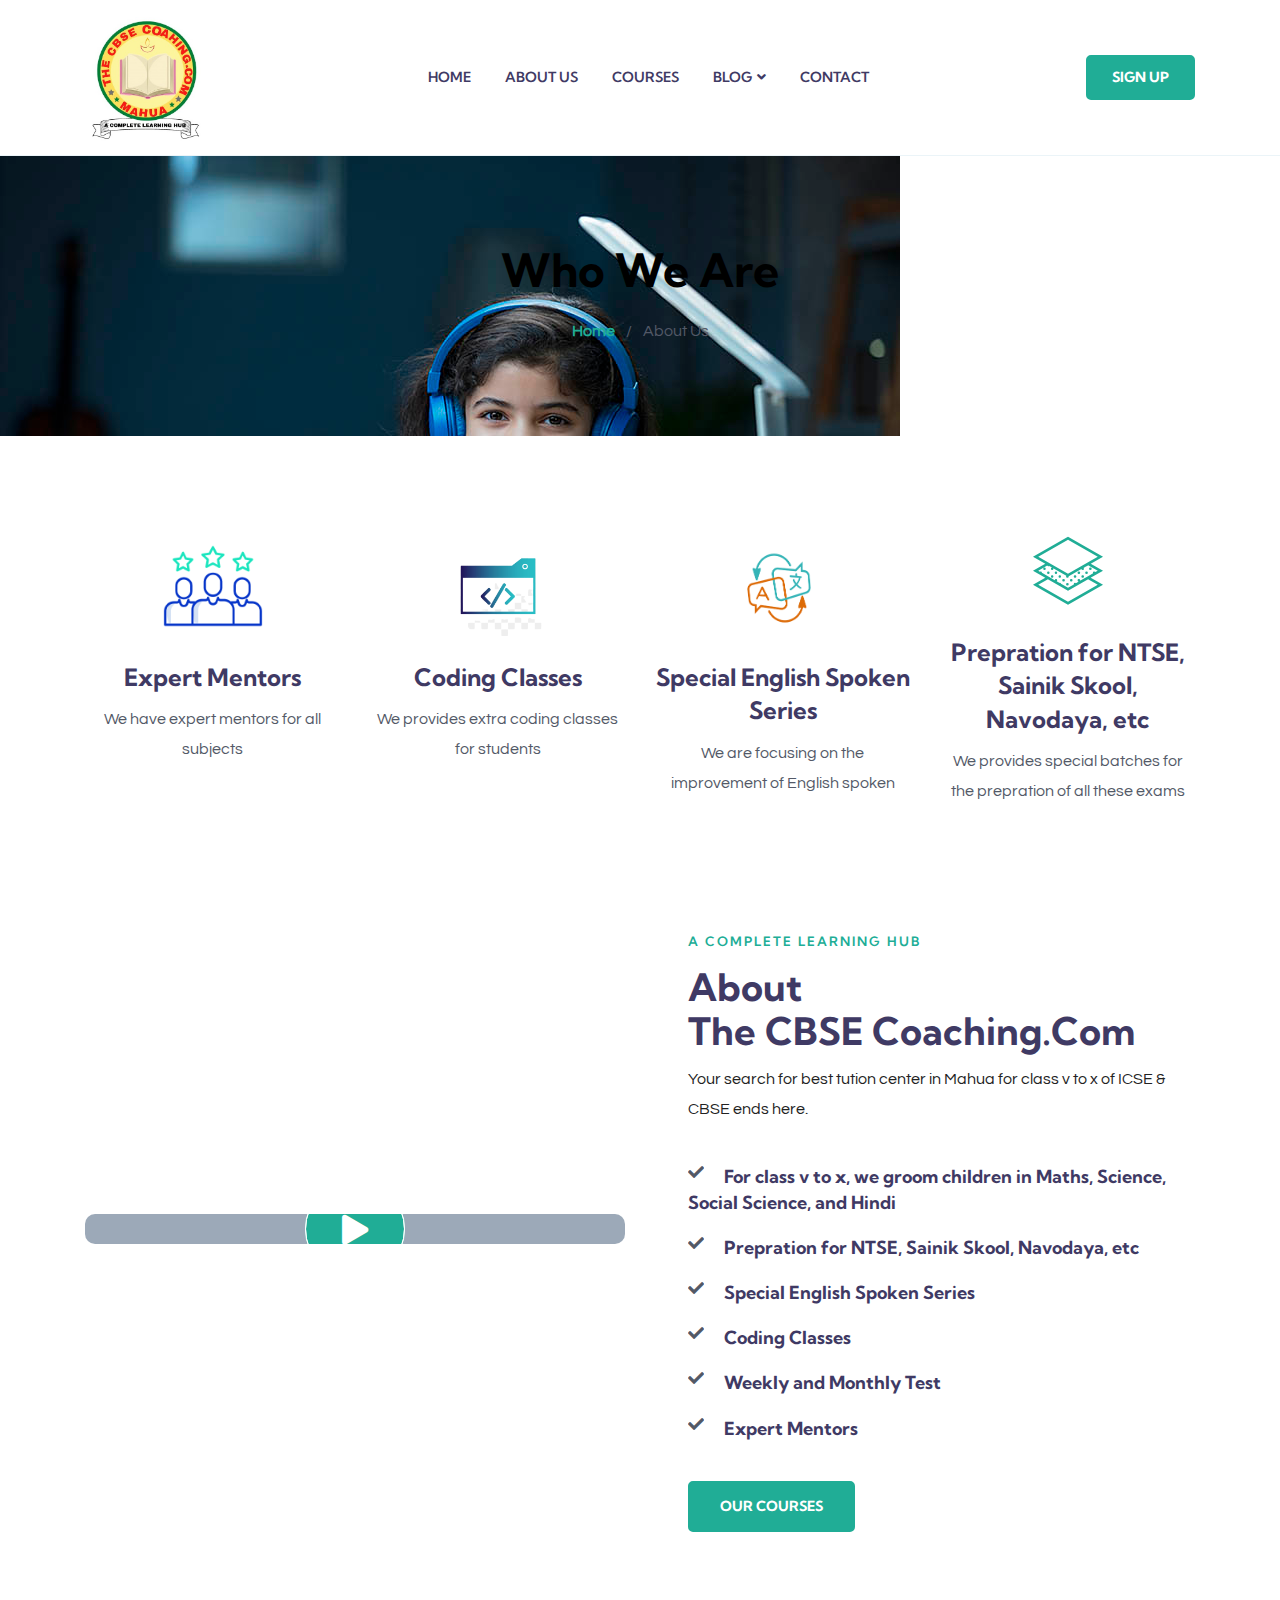
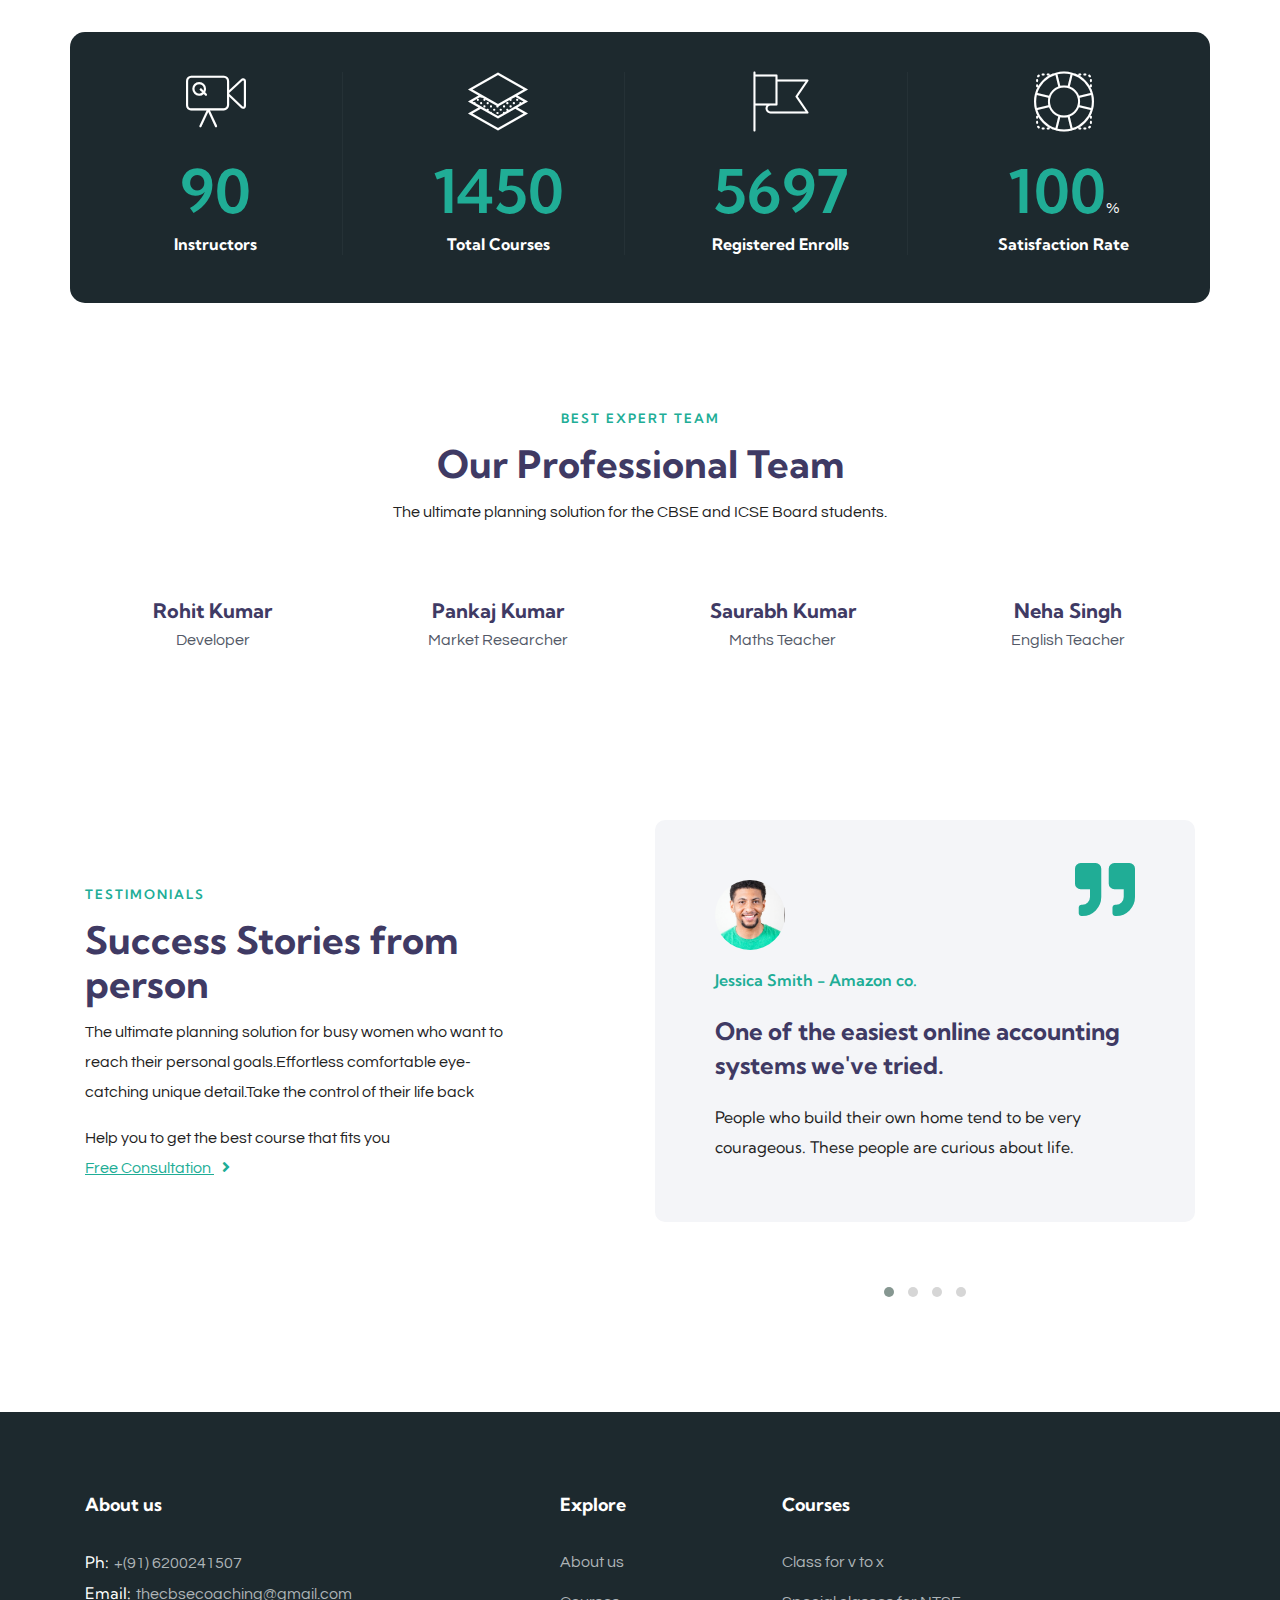
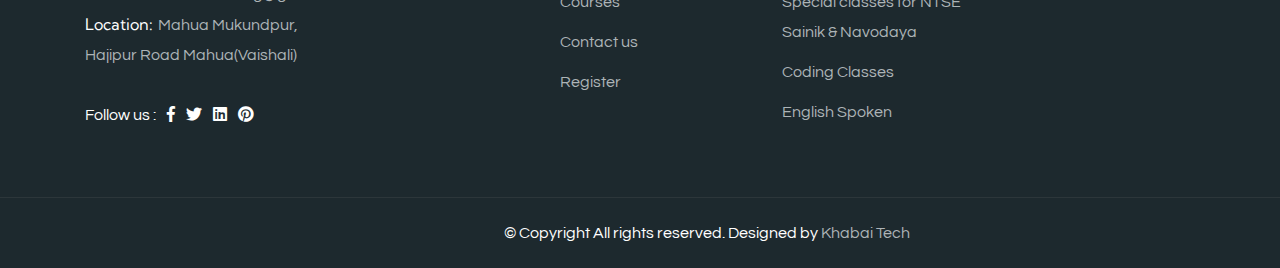
==== about.html @ 353c6830 "update" ====
<!DOCTYPE html>
<html lang="zxx">
<head>
  <meta http-equiv="Content-Type" content="text/html; charset=UTF-8">
  <meta name="description" content="Education The CBSE Coaching.Com">
  <meta name="keywords" content="thecbse,education,lms,seo,course,online,learning,expert,training,tutor">
  <meta name="author" content="thecbsecoaching.com">

  <title>The CBSE Coaching.Com</title>

  <!-- Mobile Specific Meta-->
  <meta name="viewport" content="width=device-width, initial-scale=1">
  <!-- bootstrap.min css -->
  <link rel="stylesheet" href="assets/vendors/bootstrap/bootstrap.css">
  <!-- Iconfont Css -->
  <link rel="stylesheet" href="assets/vendors/fontawesome/css/all.css">
  <link rel="stylesheet" href="assets/vendors/flaticon/flaticon.css">
  <!-- animate.css -->
  <link rel="stylesheet" href="assets/vendors/animate-css/animate.css">
  <link rel="stylesheet" href="assets/vendors/owl/assets/owl.carousel.min.css">
  <link rel="stylesheet" href="assets/vendors/owl/assets/owl.theme.default.min.css">

  <!-- Main Stylesheet -->
  <link rel="stylesheet" href="assets/css/style.css">
  <link rel="stylesheet" href="assets/css/responsive.css">

</head>

<body id="top-header">

    
<header> 
    <!-- Main Menu Start -->
    <div class="site-navigation main_menu menu-style-2" id="mainmenu-area">
        <nav class="navbar navbar-expand-lg">
            <div class="container">
                <a class="navbar-brand" href="index.html">
                    <img src="assets/images/logo.jpeg" alt="Eduhash" class="img-fluid">
                </a>

                <!-- Toggler -->

                <button class="navbar-toggler" type="button" data-toggle="collapse" data-target="#navbarMenu" aria-controls="navbarMenu" aria-expanded="false" aria-label="Toggle navigation">
                    <span class="fa fa-bars"></span>
                </button>

                <!-- Collapse -->
                <div class="collapse navbar-collapse" id="navbarMenu">
                    <ul class="navbar-nav mx-auto">
                        <li class="nav-item dropdown">
                            <a class="nav-item">     
			       <a href="index.html" class="nav-link js-scroll-trigger">

                                Home
                            </a>
                            <!--<div class="dropdown-menu" aria-labelledby="navbar3">
                                 <a class="dropdown-item " href="index.html">
                                    Home 1
                                </a>
                                <a class="dropdown-item " href="index-2.html">
                                    Home 2
                                </a> 
                                <a class="dropdown-item " href="index-3.html">
                                    Home 3
                                </a> 
                                <a class="dropdown-item " href="index-4.html">
                                    Home 4
                                </a> 
                            </div>-->
                        </li>
                        <li class="nav-item ">
                            <a href="about.html" class="nav-link js-scroll-trigger">
                                About us
                            </a>
                        </li>
                         <li class="nav-item ">
                            <a href="courses.html" class="nav-link js-scroll-trigger">
                                Courses
                            </a>
                        </li>

                        <!--<li class="nav-item dropdown">
                            <a class="nav-link dropdown-toggle" href="#" id="navbar3" role="button" data-toggle="dropdown" aria-haspopup="true" aria-expanded="false">
                                Courses<i class="fa fa-angle-down"></i>
                            </a>
                            <div class="dropdown-menu" aria-labelledby="navbar3">
                                 <a class="dropdown-item " href="course-grid.html">
                                    Course Style 1
                                </a>
                                <a class="dropdown-item " href="course-grid-2.html">
                                    Course Style 2
                                </a> 

                                <a class="dropdown-item " href="course-grid-3.html">
                                    Course Style 3
                                </a> 
                                <a class="dropdown-item " href="course-grid-4.html">
                                    Course Style 4
                                </a> 
                                 <a class="dropdown-item " href="course-single.html">
                                    Course Details Style 1
                                </a> 
                                <a class="dropdown-item " href="course-single2.html">
                                    Course Details Style 2
                                </a> 
                            </div>
                        </li>-->
                        <!--<li class="nav-item dropdown">
                            <a class="nav-link dropdown-toggle" href="#" id="navbar3" role="button" data-toggle="dropdown" aria-haspopup="true" aria-expanded="false">
                                Pages<i class="fa fa-angle-down"></i>
                            </a>
                            <div class="dropdown-menu" aria-labelledby="navbar3">
                                 <a class="dropdown-item " href="login.html">
                                    Login
                                </a>
                                <a class="dropdown-item " href="register.html">
                                    Register
                                </a> 
                                <a class="dropdown-item " href="cart.html">
                                    cart
                                </a> 
                                <a class="dropdown-item " href="checkout.html">
                                    checkout
                                </a> 
                                <a class="dropdown-item " href="error.html">
                                    404
                                </a> 
                            </div>
                        </li>-->
                        <li class="nav-item dropdown">
                            <a class="nav-link dropdown-toggle" href="#" id="navbar3" role="button" data-toggle="dropdown" aria-haspopup="true" aria-expanded="false">
                                Blog<i class="fa fa-angle-down"></i>
                            </a>
                            <div class="dropdown-menu" aria-labelledby="navbar3">
                                 <a class="dropdown-item " href="blog.html">
                                    Blog
                                </a>
                                <a class="dropdown-item " href="blog-single.html">
                                    Blog Single
                                </a> 
                            </div>
                        </li>
                        
                        <li class="nav-item ">
                            <a href="contact.html" class="nav-link">
                                Contact
                            </a>
                        </li>
                    </ul>
                    
                    <div class="header-login">
                        <a href="register.html" class="btn btn-main btn-sm">sign up</a>
                    </div>
                </div> <!-- / .navbar-collapse -->
            </div> <!-- / .container -->
        </nav>
    </div>
</header>

        



<section class="page-header">
  <div class="container">
    <div class="row justify-content-center">
      <div class="col-lg-8 col-xl-8">
        <div class="title-block">
          <h1>Who we are</h1>
          <ul class="list-inline mb-0">
            <li class="list-inline-item">
              <a href="index.html">Home</a>
            </li>
             <li class="list-inline-item">/</li>
            <li class="list-inline-item">
                About Us
            </li>
          </ul>
        </div>
      </div>
    </div>
  </div>
</section>

<!-- Feature section start -->
<section class="features pt-100">
    <div class="container">
        <div class="row ">
            <div class="col-lg-3 col-md-6 col-xl-3 col-sm-6">
                <div class="feature-item">
                    <div class="feature-icon">
                        <!--<i class="flaticon-flag"></i>-->
			 <img src="assets/images/experts.png" width="100" height="100">

                    </div>
                    <div class="feature-text">
                        <h4>Expert Mentors</h4>
                        <p>We have expert mentors for all subjects</p>
                    </div>
                </div>
            </div>
             <div class="col-lg-3 col-md-6 col-xl-3 col-sm-6">
                <div class="feature-item">
                    <div class="feature-icon">
                        <!--<i class="flaticon-layesrs"></i>-->
			 <img src="assets/images/code.png" width="100" height="100">
			    
                    </div>
                    <div class="feature-text">
                        <h4>Coding Classes</h4>
                        <p>We provides extra coding classes for students</p>
                    </div>
                </div>
            </div>
             <div class="col-lg-3 col-md-6 col-xl-3 col-sm-6">
                <div class="feature-item">
                    <div class="feature-icon">
                        <!--<i class="flaticon-speaking"></i>-->
			 <img src="assets/images/english.png" width="100" height="100">
			    
                    </div>
                    <div class="feature-text">
                        <h4>Special English Spoken Series</h4>
                        <p>We are focusing on the improvement of English spoken </p>
                    </div>
                </div>
            </div>
            <div class="col-lg-3 col-md-6 col-xl-3 col-sm-6">
                <div class="feature-item">
                    <div class="feature-icon">
                        <i class="flaticon-layers"></i>
                    </div>
                    <div class="feature-text">
                        <h4>Prepration for NTSE, Sainik Skool, Navodaya, etc</h4>
                        <p>We provides special batches for the prepration of all these exams </p>
                    </div>
                </div>
            </div>
        </div>
    </div>
</section>
<!-- Feature section End -->
<!-- About Section Start -->
<section class="about-section section-padding">
    <div class="container">
        <div class="row align-items-center">
            <div class="col-xl-6 col-lg-6">
                <div class="video-block">
                    <img src="assets/images/bg/about.jpg" alt="" class="img-fluid">
                    <a href="#" class="video-icon"><i class="fa fa-play"></i></a>
               </div>
            </div>

            <div class="col-xl-6 pl-5 col-lg-6">
                <div class="section-heading mt-4 mt-lg-0 ">
                    <span class="subheading">A Complete Learning Hub</span>
                    <h3>About <span> The CBSE Coaching.Com</span></h3>
                    <p>Your search for best tution center in Mahua for class v to x of ICSE & CBSE ends here.</p>
                    
                </div>
                <ul class="about-features">
                    <li>
                        <i class="fa fa-check"></i>
                        <h5>For class v to x, we groom children in Maths, Science, Social Science, and Hindi</h5>
                    </li>
                    <li>
                        <i class="fa fa-check"></i>
                        <h5>Prepration for NTSE, Sainik Skool, Navodaya, etc</h5>
                    <li>
		    <li>
                        <i class="fa fa-check"></i>
                        <h5>Special English Spoken Series</h5>  
                    </li>
		     <li>
                        <i class="fa fa-check"></i>
                        <h5>Coding Classes</h5>    
                    </li>
                    <li>
                        <i class="fa fa-check"></i>
                        <h5>Weekly and Monthly Test</h5>
                    </li>
			<li>
                        <i class="fa fa-check"></i>
                        <h5>Expert Mentors</h5>
			    
                    </li>
			
                </ul>

                <a href="#" class="btn btn-main">Our Courses</a>
            </div>
        </div>
    </div>
</section>
<!-- About Section END -->
<!-- COunter Section start -->
<section class="counter-block">
    <div class="container">
        <div class="row" >
            <div class="col-xl-12 bg-black counter-inner">
                <div class="row">
                    <div class="col-lg-3 col-md-6 col-sm-6">
                        <div class="counter-item text-center">
                            <i class="flaticon-video-camera"></i>
                            <div class="count">
                                <span class="counter">90</span>
                            </div>
                            <h6>Instructors</h6>
                        </div>
                    </div>
                    <div class="col-lg-3 col-md-6 col-sm-6">
                        <div class="counter-item text-center">
                            <i class="flaticon-layers"></i>
                            <div class="count">
                                <span class="counter">1450</span>
                            </div>
                            <h6>Total Courses</h6>
                        </div>
                    </div>

                    <div class="col-lg-3 col-md-6 col-sm-6">         
                        <div class="counter-item text-center">
                            <i class="flaticon-flag"></i>
                            <div class="count">
                                <span class="counter">5697</span>
                            </div>
                            <h6>Registered Enrolls</h6>
                        </div>
                    </div>
                
                    <div class="col-lg-3 col-md-6 col-sm-6">
                        <div class="counter-item text-center border-0">
                            <i class="flaticon-help"></i>
                            <div class="count">
                                <span class="counter">100</span>%
                            </div>
                            <h6>Satisfaction rate</h6>     
                        </div>
                    </div>
                </div>
            </div>
       </div>
    </div>
</section>
<!-- COunter Section End -->


<!-- Team section start -->
<section class="team pt-100">
    <div class="container">
        <div class="row justify-content-center">
            <div class="col-lg-7 col-xl-7">
                <div class="section-heading center-heading">
                    <span class="subheading">Best Expert Team</span>
                    <h3>Our Professional Team</h3>
                    <p>The ultimate planning solution for the CBSE and ICSE Board students.</p>
                </div>
            </div>
        </div>


        <div class="row">
            <div class="col-lg-3 col-md-6 col-sm-6">
                <div class="team-item mb-4 mb-lg-0">
                    <img src="assets/images/team/team-4.jpg" alt="" class="img-fluid">
                    <div class="team-info">
                        <h5>Rohit Kumar</h5>
                        <p>Developer</p>

                        <ul class="team-socials list-inline">
                            <li class="list-inline-item"><a href="#"><i class="fab fa-facebook-f"></i></a></li>
                            <li class="list-inline-item"><a href="#"><i class="fab fa-twitter"></i></a></li>
                            <li class="list-inline-item"><a href="#"><i class="fab fa-linkedin"></i></a></li>
                        </ul>
                    </div>
                </div>
            </div>
            <div class="col-lg-3 col-md-6 col-sm-6">
                <div class="team-item mb-4 mb-lg-0">
                    <img src="assets/images/team/team-1.jpg" alt="" class="img-fluid">
                    <div class="team-info">
                        <h5>Pankaj Kumar</h5>
                        <p>Market Researcher</p>
                        <ul class="team-socials list-inline">
                            <li class="list-inline-item"><a href="#"><i class="fab fa-facebook-f"></i></a></li>
                            <li class="list-inline-item"><a href="#"><i class="fab fa-twitter"></i></a></li>
                            <li class="list-inline-item"><a href="#"><i class="fab fa-linkedin"></i></a></li>
                        </ul>
                    </div>
                </div>
            </div>
            <div class="col-lg-3 col-md-6 col-sm-6">
                <div class="team-item mb-4 mb-lg-0">
                    <img src="assets/images/team/team-2.jpg" alt="" class="img-fluid">
                    <div class="team-info">
                        <h5>Saurabh Kumar</h5>
                        <p>Maths Teacher</p>
                        <ul class="team-socials list-inline">
                            <li class="list-inline-item"><a href="#"><i class="fab fa-facebook-f"></i></a></li>
                            <li class="list-inline-item"><a href="#"><i class="fab fa-twitter"></i></a></li>
                            <li class="list-inline-item"><a href="#"><i class="fab fa-linkedin"></i></a></li>
                        </ul>
                    </div>
                </div>
            </div>
            <div class="col-lg-3 col-md-6 col-sm-6">
                <div class="team-item">
                    <img src="assets/images/team/team-3.jpg" alt="" class="img-fluid">
                    <div class="team-info">
                        <h5>Neha Singh</h5>
                        <p>English Teacher</p>
                        <ul class="team-socials list-inline">
                            <li class="list-inline-item"><a href="#"><i class="fab fa-facebook-f"></i></a></li>
                            <li class="list-inline-item"><a href="#"><i class="fab fa-twitter"></i></a></li>
                            <li class="list-inline-item"><a href="#"><i class="fab fa-linkedin"></i></a></li>
                        </ul>
                    </div>
                </div>
            </div>
        </div>
    </div>
</section>
<!-- Team section End -->
<!-- Testimonial section start -->
<section class="testimonial-2 section-padding">
    <div class="container">
        <div class="row align-items-center justify-content-center">
            <div class="col-lg-6 col-xl-5 mr-auto">
                <div class="section-heading">
                    <span class="subheading">Testimonials</span>
                    <h3>Success Stories from person</h3>
                    <p>The ultimate planning solution for busy women who want to reach their personal goals.Effortless comfortable eye-catching unique detail.Take the control of their life back</p>
                   <p>Help you to get the best course that fits you <a href="#" class="text-underline d-block">Free Consultation <i class="fa fa-angle-right ml-2"></i></a></p>
                </div>
            </div>
    
            <div class="col-lg-6 col-xl-6">
                <div class="testimonials-slides-2 owl-carousel owl-theme">
                    <div class="testimonial-item">
                        <i class="fa fa-quote-right"></i>
                        <div class="client-info">
                            <img src="assets/images/clients/test-1.jpg" alt="" class="img-fluid">
                            <div class="testionial-author">Jessica Smith - Amazon co.</div>
                        </div>
                        <div class="testimonial-info-title">
                            <h4>One of the easiest online accounting systems we've tried.</h4>
                        </div>

                        <div class="testimonial-info-desc">
                            People who build their own home tend to be very courageous. These people are curious about life.
                        </div>
                    </div>


                    <div class="testimonial-item">
                        <i class="fa fa-quote-right"></i>
                        <div class="client-info">
                            <img src="assets/images/clients/test-2.jpg" alt="" class="img-fluid">
                            <div class="testionial-author">Jessica Smith - Amazon co.</div>
                        </div>
                        <div class="testimonial-info-title">
                            <h4>One of the easiest online accounting systems we've tried.</h4>
                        </div>

                        <div class="testimonial-info-desc">
                            People who build their own home tend to be very courageous. These people are curious about life. 
                        </div>
                    </div>


                    <div class="testimonial-item">
                        <i class="fa fa-quote-right"></i>
                        <div class="client-info">
                            <img src="assets/images/clients/test-3.jpg" alt="" class="img-fluid">
                            <div class="testionial-author">Jessica Smith - Amazon co.</div>
                        </div>
                        <div class="testimonial-info-title">
                            <h4>One of the easiest online accounting systems we've tried.</h4>
                        </div>

                        <div class="testimonial-info-desc">
                            They're thinking about what it means to live in a house, rather than just buying a commodity and making it work.
                        </div>
                    </div>

                    <div class="testimonial-item">
                        <i class="fa fa-quote-right"></i>
                        <div class="client-info">
                            <img src="assets/images/clients/test-1.jpg" alt="" class="img-fluid">
                            <div class="testionial-author">Jessica Smith - Amazon co.</div>
                        </div>

                        <div class="testimonial-info-title">
                            <h4>One of the easiest online accounting systems we've tried.</h4>
                        </div>
                       
                        <div class="testimonial-info-desc">
                            People who build their own home tend to be very courageous. These people are curious about life.
                        </div>
                    </div>
                 </div>
            </div>
        </div>
    </div>
</section>
<!-- Testimonial section End -->
<!-- CTA Sidebar start -->
<!--<section class="cta bg-gray section-padding">
    <div class="container">
        <div class="row align-items-center justify-content-center">
            <div class="col-lg-7">
                <div class="section-heading center-heading mb-0">
                    <span class="subheading">be a instructor</span>
                    <h3>Want to Become an Instructor ?</h3>
                    <p class="mb-4">Join millions of people from around the world
                        learning together. Online learning is as easy and
                        natural as chatting.</p>
                    <a href="#" class="btn btn-main">Become Instructor</a>
                </div>
            </div>
        </div>
    </div>
</section>-->
<!-- CTA Sidebar end -->
<!-- Footer section start -->
<section class="footer-2">
	<div class="container">
		<div class="row">
			<div class="col-lg-3 col-sm-6 col-md-8 col-xl-3 col-sm-6">
				<div class="widget footer-about mb-5 mb-lg-0">
					<h5 class="widget-title text-gray">About us</h5>
					<ul class="list-unstyled footer-info">
						<li><span>Ph:</span>+(91) 6200241507</li>
						<li><span>Email:</span>thecbsecoaching@gmail.com </li>
						<li><span>Location:</span>Mahua Mukundpur, Hajipur Road Mahua(Vaishali)</li>
					</ul>
					<ul class="list-inline footer-socials">
						<li class="list-inline-item">Follow us :</li>
						<li class="list-inline-item"><a href="#"><i class="fab fa-facebook-f"></i></a></li>
						<li class="list-inline-item"> <a href="#"><i class="fab fa-twitter"></i></a></li>
						<li class="list-inline-item"><a href="#"><i class="fab fa-linkedin"></i></a></li>
						<li class="list-inline-item"><a href="#"><i class="fab fa-pinterest"></i></a></li>
					</ul>
				</div>
			</div>

			
			<div class="col-xl-7 ml-auto col-lg-7 col-md-12 col-sm-12">
				<div class="row">
					<div class="col-lg-4 col-xl-4 col-sm-4 col-md-4 ">
						<div class="footer-widget mb-5 mb-lg-0">
							<h5 class="widget-title text-gray">Explore</h5>
							<ul class="list-unstyled footer-links">
								<li><a href="about.html">About us</a></li>
								<li><a href="courses.html">Courses</a></li>
								<li><a href="contact.html">Contact us</a></li>
								<li><a href="register.html">Register</a></li>
							</ul>
						</div>
					</div>

					<div class="col-lg-4 col-xl-4 col-sm-4 col-md-4">
						<div class="footer-widget mb-5 mb-lg-0">
							<h5 class="widget-title text-gray">Courses</h5>
							<ul class="list-unstyled footer-links">
								<li><a href="#">Class for v to x</a></li>
								<li><a href="#">Special classes for NTSE Sainik & Navodaya</a></li>
								<li><a href="#">Coding Classes</a></li>
								<li><a href="#">English Spoken</a></li>
							</ul>
						</div>
					</div>

					<!--<div class="col-lg-4 col-xl-4 col-sm-4 col-md-4">
						<div class="footer-widget mb-5 mb-lg-0">
							<h5 class="widget-title text-gray">Legal</h5>
							<ul class="list-unstyled footer-links">
								<li><a href="#">Terms & Condition</a></li>
								<li><a href="#">Privacy policy</a></li>
								<li><a href="#">Return policy</a></li>
							</ul>
						</div>
					</div>-->
				</div>
			</div>
		</div>
	</div>

	<div class="footer-btm">
		<div class="container">
			<div class="row justify-content-center align-items-center">
				<!--<div class="col-xl-6 col-lg-4 col-md-12">
					<div class="footer-logo text-lg-left text-center mb-4 mb-lg-0">
						<img src="assets/images/light-logo.png" alt="cbsecoaching" class="img-fluid">
					</div>
				</div>-->
				<div class="col-xl-6 col-lg-8 col-md-12">
					<div class="copyright text-lg-right text-center">
						<p>© Copyright All rights reserved. Designed by <a href="https://khabaitech.com">Khabai Tech</a> </p>
					</div>
				</div>
			</div>
		</div>
	</div>
</section>
<!-- Footer section End -->

<div class="fixed-btm-top">
	<a href="#top-header" class="js-scroll-trigger scroll-to-top"><i class="fa fa-angle-up"></i></a>
</div>




    <!-- 
    Essential Scripts
    =====================================-->
    
    <!-- Main jQuery -->
    <script data-cfasync="false" src="/cdn-cgi/scripts/5c5dd728/cloudflare-static/email-decode.min.js"></script><script src="assets/vendors/jquery/jquery.js"></script>
    <!-- Bootstrap 4.5 -->
    <script src="assets/vendors/bootstrap/bootstrap.js"></script>
    <!-- Counterup -->
    <script src="assets/vendors/counterup/waypoint.js"></script>
    <script src="assets/vendors/counterup/jquery.counterup.min.js"></script>
    <script src="assets/vendors/jquery.isotope.js"></script>
    <script src="assets/vendors/imagesloaded.js"></script>
    <script src="assets/vendors/owl/owl.carousel.min.js"></script>
    <script src="assets/vendors/google-map/map.js"></script>
    <script src="https://maps.googleapis.com/maps/api/js?key=AIzaSyAkeLMlsiwzp6b3Gnaxd86lvakimwGA6UA&callback=initMap"></script>    
    <script src="assets/js/script.js"></script>


  </body>
  </html>
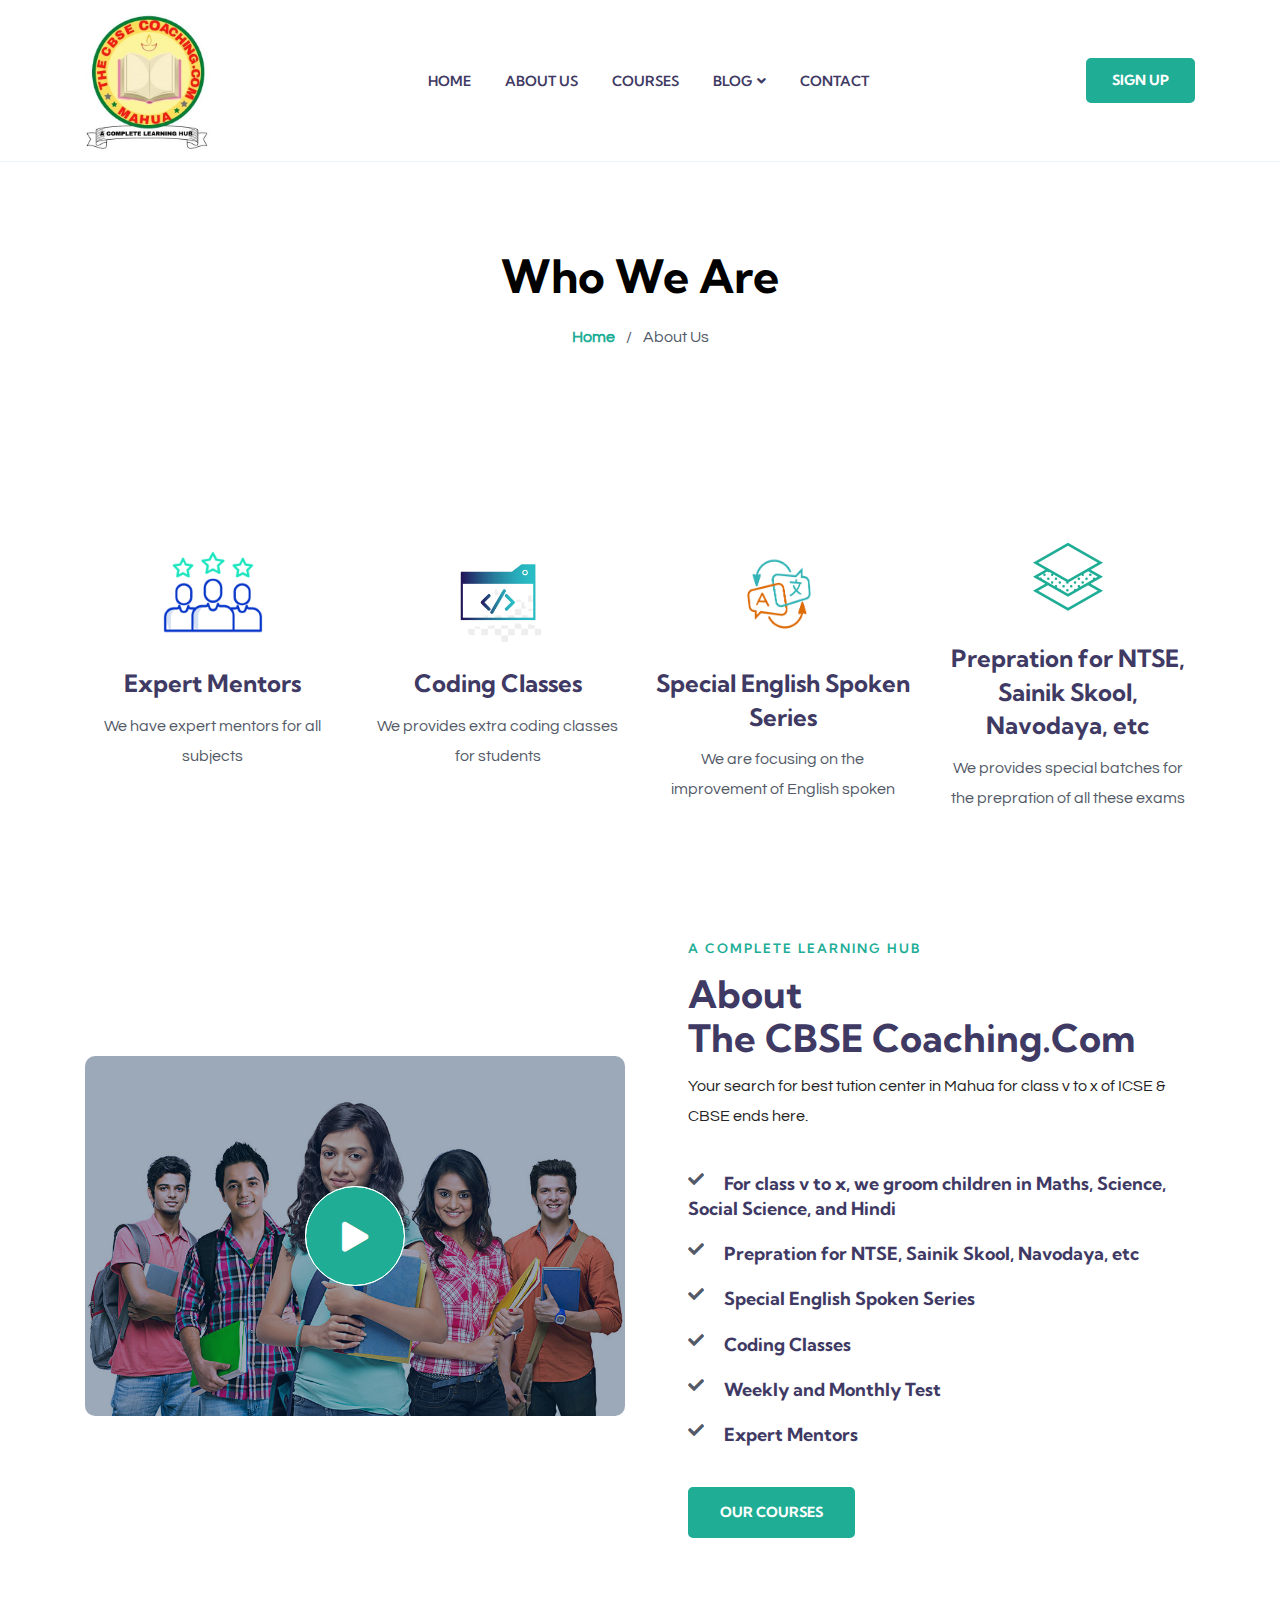
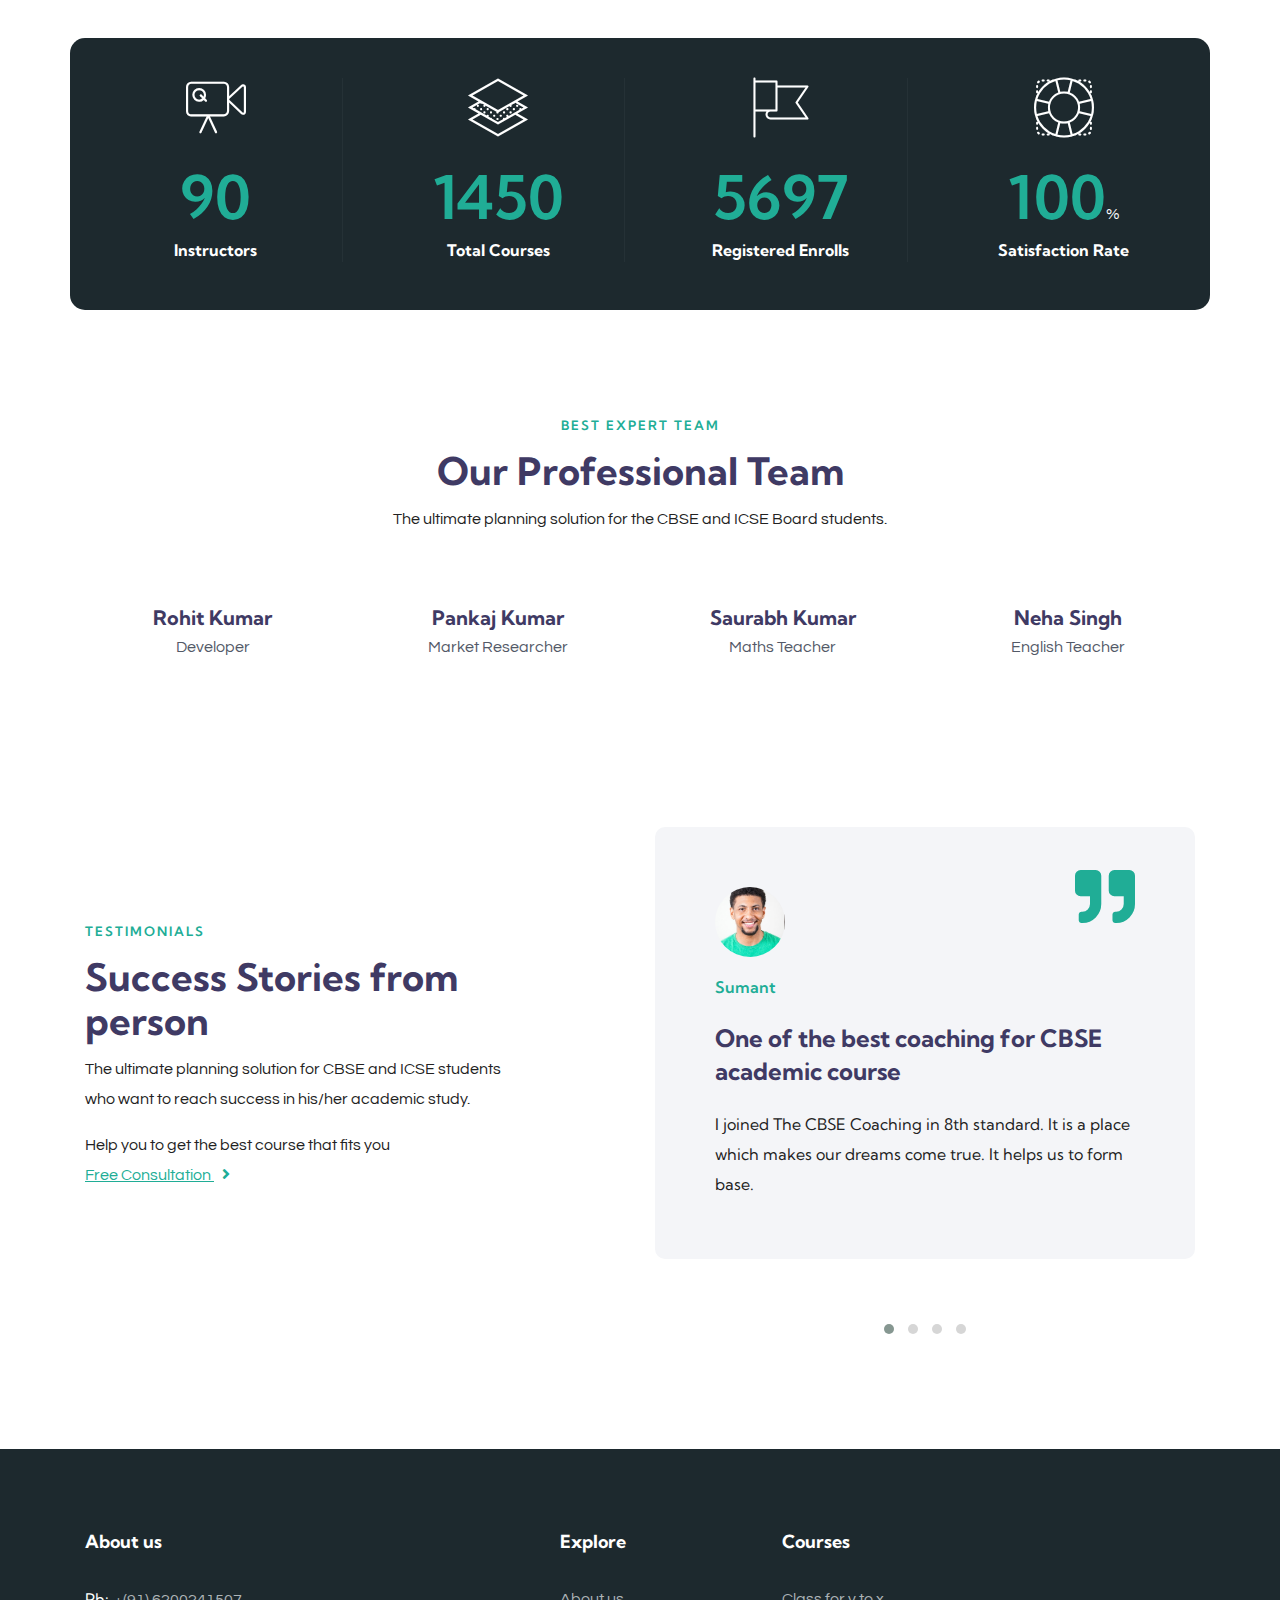
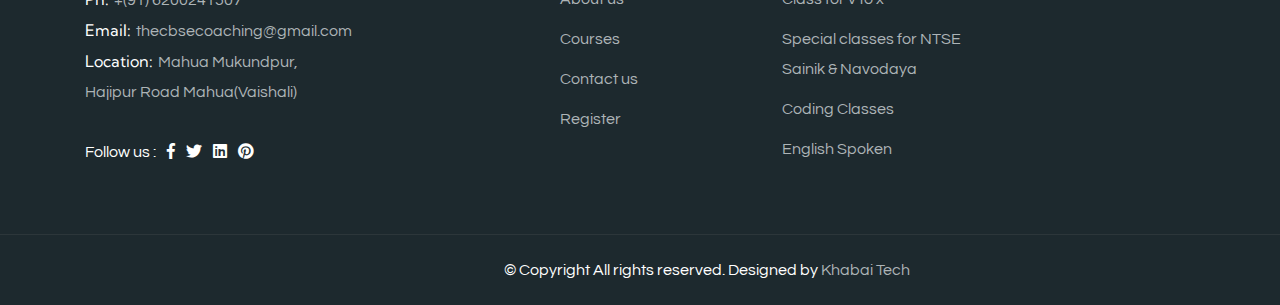
==== commit 2df455c5: "Update about.html" ====
--- a/about.html
+++ b/about.html
@@ -430,8 +430,8 @@
                 <div class="section-heading">
                     <span class="subheading">Testimonials</span>
                     <h3>Success Stories from person</h3>
-                    <p>The ultimate planning solution for busy women who want to reach their personal goals.Effortless comfortable eye-catching unique detail.Take the control of their life back</p>
-                   <p>Help you to get the best course that fits you <a href="#" class="text-underline d-block">Free Consultation <i class="fa fa-angle-right ml-2"></i></a></p>
+                    <p>The ultimate planning solution for CBSE and ICSE students who want to reach success in his/her academic study.</p>
+                   <p>Help you to get the best course that fits you <a href="contact.html" class="text-underline d-block">Free Consultation <i class="fa fa-angle-right ml-2"></i></a></p>
                 </div>
             </div>
     
@@ -441,14 +441,14 @@
                         <i class="fa fa-quote-right"></i>
                         <div class="client-info">
                             <img src="assets/images/clients/test-1.jpg" alt="" class="img-fluid">
-                            <div class="testionial-author">Jessica Smith - Amazon co.</div>
+                            <div class="testionial-author">Sumant</div>
                         </div>
                         <div class="testimonial-info-title">
-                            <h4>One of the easiest online accounting systems we've tried.</h4>
-                        </div>
+                            <h4>One of the best coaching for CBSE academic course</h4>
+			 </div>
 
                         <div class="testimonial-info-desc">
-                            People who build their own home tend to be very courageous. These people are curious about life.
+                                 I joined The CBSE Coaching in 8th standard. It is a place which makes our dreams come true. It helps us to form base.
                         </div>
                     </div>
 
@@ -457,14 +457,17 @@
                         <i class="fa fa-quote-right"></i>
                         <div class="client-info">
                             <img src="assets/images/clients/test-2.jpg" alt="" class="img-fluid">
-                            <div class="testionial-author">Jessica Smith - Amazon co.</div>
+                            <div class="testionial-author">Manish</div>
                         </div>
                         <div class="testimonial-info-title">
-                            <h4>One of the easiest online accounting systems we've tried.</h4>
+                                <h4>One of the best Coaching for Navodaya exam prepration</h4>
                         </div>
 
                         <div class="testimonial-info-desc">
-                            People who build their own home tend to be very courageous. These people are curious about life. 
+                               The CBSE Coaching.Com institute has helped me a lot with my studies in the last two years. 
+			       And also helped me in prepration of Navodaya exam. 
+			       Teachers here are ready to help you any time. 
+
                         </div>
                     </div>
 
